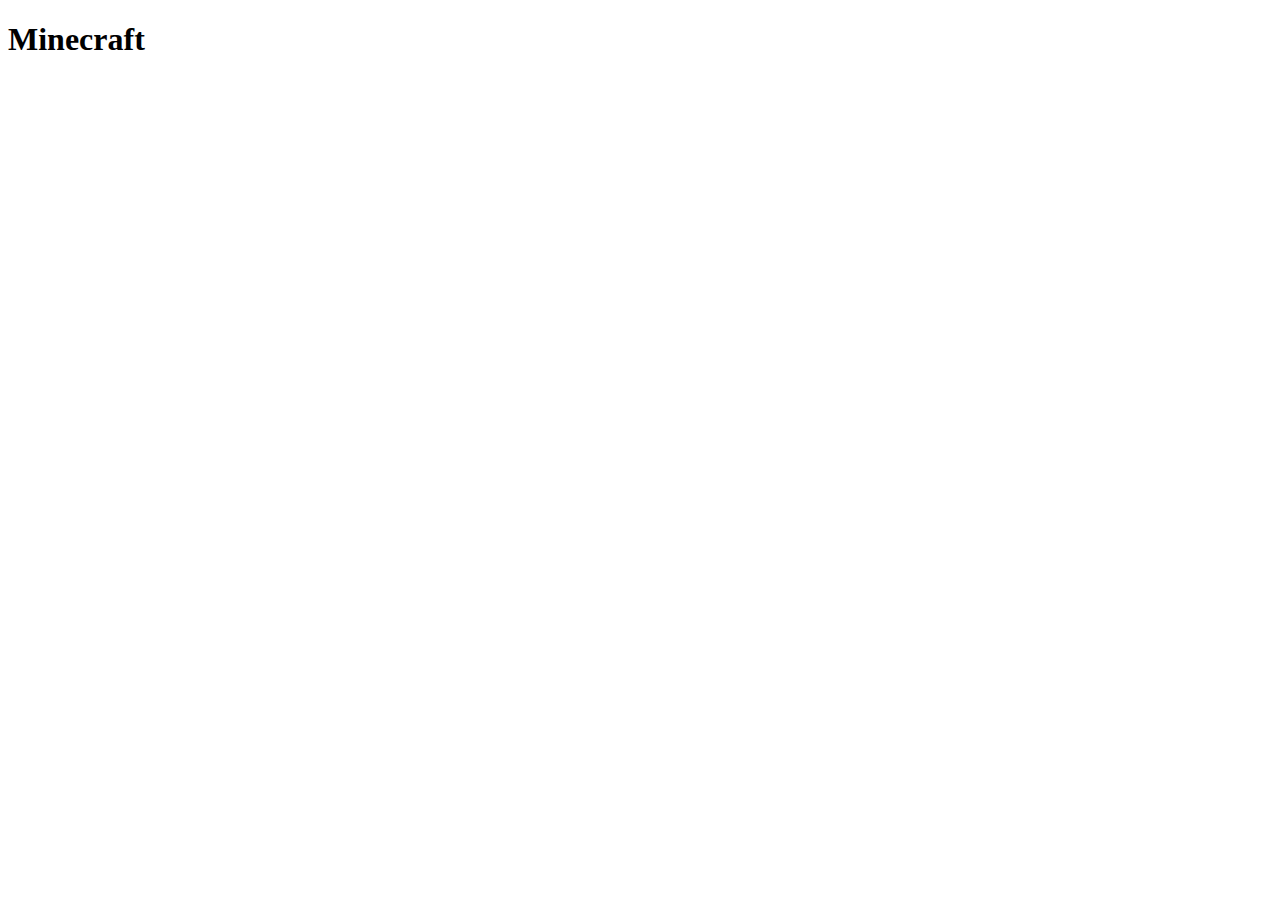
==== view/videojoc1.html @ db230e4a "creación basica de los htmls de los juegos" ====
<!DOCTYPE html>
<html lang="en">
<head>
    <meta charset="UTF-8">
    <meta name="viewport" content="width=device-width, initial-scale=1.0">
    <link  rel="stylesheet" href="../css/style.videojocs.css">
    <title>Minecraft</title>
</head>
<body>
    <header class="minecraft">
        <h1>Minecraft</h1>
    </header>
</body>
</html>
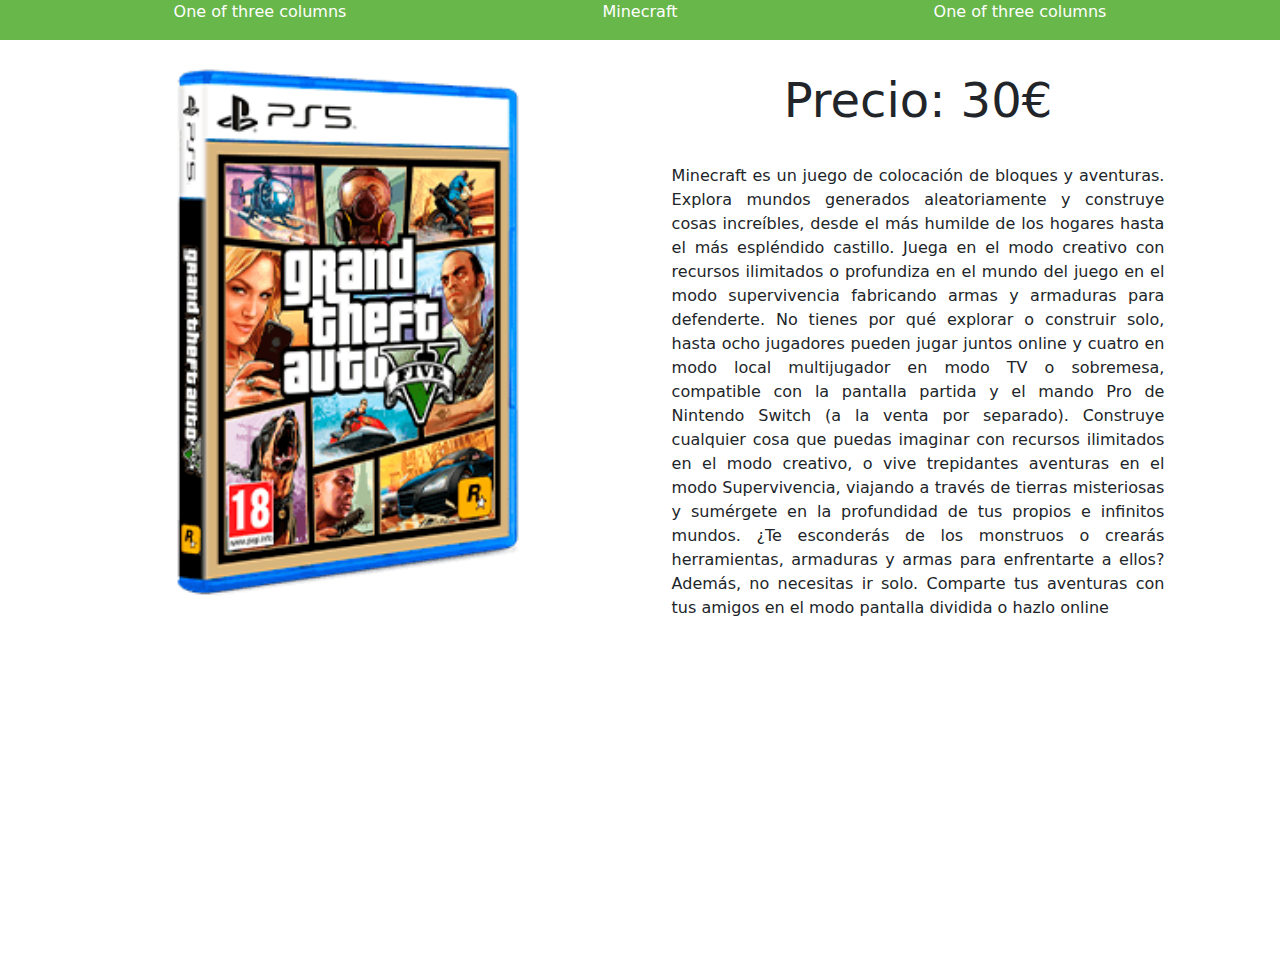
==== commit 7cd60988: "protocolo html (1)" ====
--- a/view/videojoc1.html
+++ b/view/videojoc1.html
@@ -4,11 +4,41 @@
     <meta charset="UTF-8">
     <meta name="viewport" content="width=device-width, initial-scale=1.0">
     <link  rel="stylesheet" href="../css/style.videojocs.css">
+    <link href="https://cdn.jsdelivr.net/npm/bootstrap@5.3.3/dist/css/bootstrap.min.css" rel="stylesheet" integrity="sha384-QWTKZyjpPEjISv5WaRU9OFeRpok6YctnYmDr5pNlyT2bRjXh0JMhjY6hW+ALEwIH" crossorigin="anonymous">
     <title>Minecraft</title>
 </head>
 <body>
     <header class="minecraft">
-        <h1>Minecraft</h1>
+        <div class="container text-center">
+            <div class="row align-items-start">
+              <div class="col">
+                One of three columns
+              </div>
+              <div class="col">
+                <p> Minecraft</p>
+              </div>
+              <div class="col">
+                One of three columns
+              </div>
+            </div>
+          </div>
     </header>
+    <br> 
+    <div class="container text-center">
+        <div class="row align-items-start">
+          <div class="col">
+            <img src="../img/GTA.png" style="width: 100%;">
+          </div>
+          <div class="col">
+            <p style="font-size: 300%;">Precio: 30€</p>
+            <p style="text-align: justify; margin-top: 5%; margin-left: 6%; margin-right: 6%;">Minecraft es un juego de colocación de bloques y aventuras. Explora mundos generados aleatoriamente y construye cosas increíbles, desde el más humilde de los hogares hasta el más espléndido castillo. Juega en el modo creativo con recursos ilimitados o profundiza en el mundo del juego en el modo supervivencia fabricando armas y armaduras para defenderte.
+
+                No tienes por qué explorar o construir solo, hasta ocho jugadores pueden jugar juntos online y cuatro en modo local multijugador en modo TV o sobremesa, compatible con la pantalla partida y el mando Pro de Nintendo Switch (a la venta por separado).
+                
+                Construye cualquier cosa que puedas imaginar con recursos ilimitados en el modo creativo, o vive trepidantes aventuras en el modo Supervivencia, viajando a través de tierras misteriosas y sumérgete en la profundidad de tus propios e infinitos mundos. ¿Te esconderás de los monstruos o crearás herramientas, armaduras y armas para enfrentarte a ellos? Además, no necesitas ir solo. Comparte tus aventuras con tus amigos en el modo pantalla dividida o hazlo online</p>
+                <iframe width="560" height="315" src="https://www.youtube.com/embed/QkkoHAzjnUs?si=2uC4ZXjvr0teQ8x-" title="YouTube video player" frameborder="0" allow="accelerometer; autoplay; clipboard-write; encrypted-media; gyroscope; picture-in-picture; web-share" referrerpolicy="strict-origin-when-cross-origin" allowfullscreen></iframe>
+            </div>
+        </div>
+      </div>
 </body>
 </html>--- a/css/style.videojocs.css
+++ b/css/style.videojocs.css
@@ -0,0 +1,29 @@
+.minecraft {
+    background-color: rgb(104, 183, 74);
+    color: white;
+    text-align: center;
+}
+
+.gta {
+    background-color: rgb(199, 180, 121);
+    color: black;
+    text-align: center;
+}
+
+.tetris {
+    background-color: rgb(41, 43, 122);
+    color: rgb(250, 62, 89);
+    text-align: center;
+}
+
+.wii {
+    background-color: rgb(65, 182, 239);
+    color: white;
+    text-align: center;
+}
+
+.mario {
+    background-color: rgb(196, 96, 251);
+    color: black;
+    text-align: center;
+}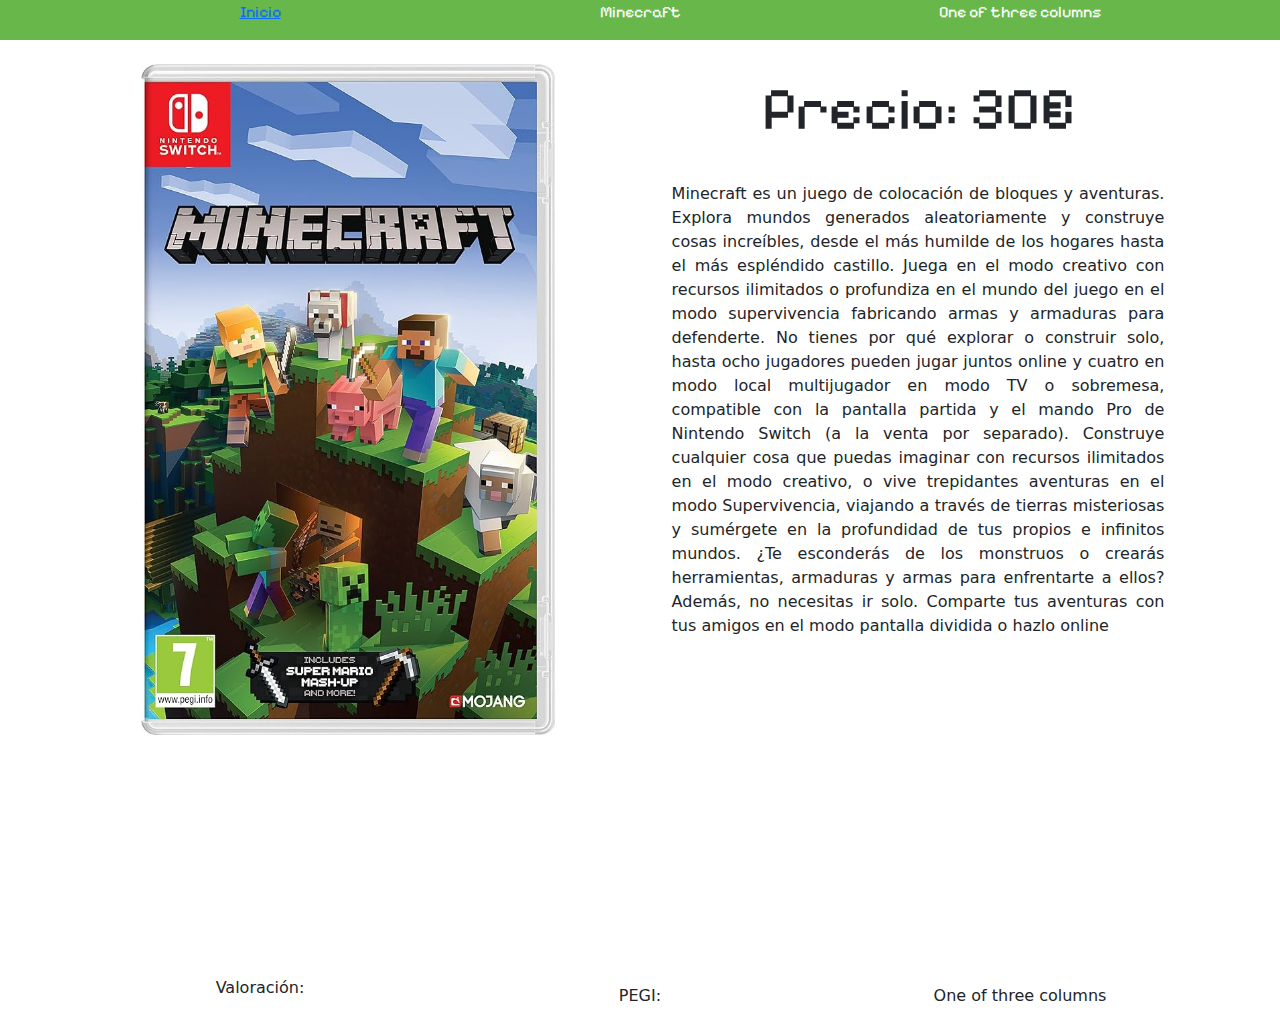
==== commit 93dbe5b8: "imagenes de inicio" ====
--- a/view/videojoc1.html
+++ b/view/videojoc1.html
@@ -12,7 +12,7 @@
         <div class="container text-center">
             <div class="row align-items-start">
               <div class="col">
-                One of three columns
+                <a href="../index.html"><p>Inicio</p></a>
               </div>
               <div class="col">
                 <p> Minecraft</p>
@@ -27,17 +27,31 @@
     <div class="container text-center">
         <div class="row align-items-start">
           <div class="col">
-            <img src="../img/GTA.png" style="width: 100%;">
+            <img src="../img/minecraft.jpg" style="width: 78%;">
           </div>
           <div class="col">
-            <p style="font-size: 300%;">Precio: 30€</p>
+            <p id="minecraftini">Precio: 30€</p>
             <p style="text-align: justify; margin-top: 5%; margin-left: 6%; margin-right: 6%;">Minecraft es un juego de colocación de bloques y aventuras. Explora mundos generados aleatoriamente y construye cosas increíbles, desde el más humilde de los hogares hasta el más espléndido castillo. Juega en el modo creativo con recursos ilimitados o profundiza en el mundo del juego en el modo supervivencia fabricando armas y armaduras para defenderte.
 
                 No tienes por qué explorar o construir solo, hasta ocho jugadores pueden jugar juntos online y cuatro en modo local multijugador en modo TV o sobremesa, compatible con la pantalla partida y el mando Pro de Nintendo Switch (a la venta por separado).
                 
                 Construye cualquier cosa que puedas imaginar con recursos ilimitados en el modo creativo, o vive trepidantes aventuras en el modo Supervivencia, viajando a través de tierras misteriosas y sumérgete en la profundidad de tus propios e infinitos mundos. ¿Te esconderás de los monstruos o crearás herramientas, armaduras y armas para enfrentarte a ellos? Además, no necesitas ir solo. Comparte tus aventuras con tus amigos en el modo pantalla dividida o hazlo online</p>
-                <iframe width="560" height="315" src="https://www.youtube.com/embed/QkkoHAzjnUs?si=2uC4ZXjvr0teQ8x-" title="YouTube video player" frameborder="0" allow="accelerometer; autoplay; clipboard-write; encrypted-media; gyroscope; picture-in-picture; web-share" referrerpolicy="strict-origin-when-cross-origin" allowfullscreen></iframe>
-            </div>
+                <iframe width="560" height="315" src="https://www.youtube.com/embed/MmB9b5njVbA?si=A2RgHhskJO3EqMlD" title="YouTube video player" frameborder="0" allow="accelerometer; autoplay; clipboard-write; encrypted-media; gyroscope; picture-in-picture; web-share" referrerpolicy="strict-origin-when-cross-origin" allowfullscreen></iframe>
+              </div>
+        </div>
+      </div>
+      <div class="container text-center">
+        <div class="row align-items-center">
+          <div class="col">
+            <p>Valoración:</p>
+
+          </div>
+          <div class="col">
+            PEGI:
+          </div>
+          <div class="col">
+            One of three columns
+          </div>
         </div>
       </div>
 </body>
--- a/css/style.videojocs.css
+++ b/css/style.videojocs.css
@@ -1,29 +1,80 @@
+@import url('https://fonts.googleapis.com/css2?family=Jaro:opsz@6..72&family=Jersey+10&family=League+Spartan:wght@100..900&family=Nunito:ital,wght@0,200..1000;1,200..1000&family=Platypi:ital,wght@0,300..800;1,300..800&family=Playfair+Display:ital,wght@0,400..900;1,400..900&family=Quicksand:wght@300..700&family=Racing+Sans+One&family=Raleway:ital,wght@0,100..900;1,100..900&family=Source+Sans+3:ital,wght@0,200..900;1,200..900&display=swap');
+@import url('https://fonts.googleapis.com/css2?family=Anton&family=Jaro:opsz@6..72&family=Jersey+10&family=League+Spartan:wght@100..900&family=Nunito:ital,wght@0,200..1000;1,200..1000&family=Platypi:ital,wght@0,300..800;1,300..800&family=Playfair+Display:ital,wght@0,400..900;1,400..900&family=Quicksand:wght@300..700&family=Racing+Sans+One&family=Raleway:ital,wght@0,100..900;1,100..900&family=Source+Sans+3:ital,wght@0,200..900;1,200..900&display=swap');
+@import url('https://fonts.googleapis.com/css2?family=Anton&family=Jaro:opsz@6..72&family=Jersey+10&family=League+Spartan:wght@100..900&family=Nunito:ital,wght@0,200..1000;1,200..1000&family=Pixelify+Sans:wght@400..700&family=Platypi:ital,wght@0,300..800;1,300..800&family=Playfair+Display:ital,wght@0,400..900;1,400..900&family=Quicksand:wght@300..700&family=Racing+Sans+One&family=Raleway:ital,wght@0,100..900;1,100..900&family=Source+Sans+3:ital,wght@0,200..900;1,200..900&display=swap');
+@import url('https://fonts.googleapis.com/css2?family=Anton&family=Jaro:opsz@6..72&family=Jersey+10&family=Kanit:ital,wght@0,100;0,200;0,300;0,400;0,500;0,600;0,700;0,800;0,900;1,100;1,200;1,300;1,400;1,500;1,600;1,700;1,800;1,900&family=League+Spartan:wght@100..900&family=Nunito:ital,wght@0,200..1000;1,200..1000&family=Pixelify+Sans:wght@400..700&family=Platypi:ital,wght@0,300..800;1,300..800&family=Playfair+Display:ital,wght@0,400..900;1,400..900&family=Quicksand:wght@300..700&family=Racing+Sans+One&family=Raleway:ital,wght@0,100..900;1,100..900&family=Source+Sans+3:ital,wght@0,200..900;1,200..900&display=swap');
+@import url('https://fonts.googleapis.com/css2?family=Anton&family=Jaro:opsz@6..72&family=Jersey+10&family=Kanit:ital,wght@0,100;0,200;0,300;0,400;0,500;0,600;0,700;0,800;0,900;1,100;1,200;1,300;1,400;1,500;1,600;1,700;1,800;1,900&family=League+Spartan:wght@100..900&family=Nunito:ital,wght@0,200..1000;1,200..1000&family=Pixelify+Sans:wght@400..700&family=Platypi:ital,wght@0,300..800;1,300..800&family=Playfair+Display:ital,wght@0,400..900;1,400..900&family=Quicksand:wght@300..700&family=Racing+Sans+One&family=Raleway:ital,wght@0,100..900;1,100..900&family=Rubik+Mono+One&family=Source+Sans+3:ital,wght@0,200..900;1,200..900&display=swap');
+
 .minecraft {
     background-color: rgb(104, 183, 74);
     color: white;
     text-align: center;
+    font-family: "Pixelify Sans", sans-serif;
+}
+
+#minecraftini {
+    font-family: "Pixelify Sans", sans-serif;
+    font-size: 60px;
 }
 
 .gta {
     background-color: rgb(199, 180, 121);
     color: black;
     text-align: center;
+    font-family: "Anton", sans-serif;
+}
+
+#gtaini {
+    font-family: "Anton", sans-serif;
+    font-size: 60px;
 }
 
 .tetris {
     background-color: rgb(41, 43, 122);
     color: rgb(250, 62, 89);
     text-align: center;
+    font-family: "Jersey 10", sans-serif;
+}
+
+#tetrisini {
+    font-family: "Jersey 10", sans-serif;
+    font-size: 60px;
 }
 
 .wii {
     background-color: rgb(65, 182, 239);
     color: white;
     text-align: center;
+    font-family: "Kanit", sans-serif;
+}
+
+#wiiini {
+    font-family: "Kanit", sans-serif;
+    font-size: 60px;
 }
 
 .mario {
     background-color: rgb(196, 96, 251);
     color: black;
     text-align: center;
-}+    font-family: "Rubik Mono One", monospace; 
+}
+
+#marioini {
+    font-family: "Rubik Mono One", monospace; 
+    font-size: 60px;
+}
+
+#container {
+    display: flex;
+    justify-content: center;
+}
+table {
+    width: 100%;
+    border-collapse: collapse;
+}
+td {
+    border: 1px solid black;
+    padding: 10px;
+    text-align: center;
+}
+
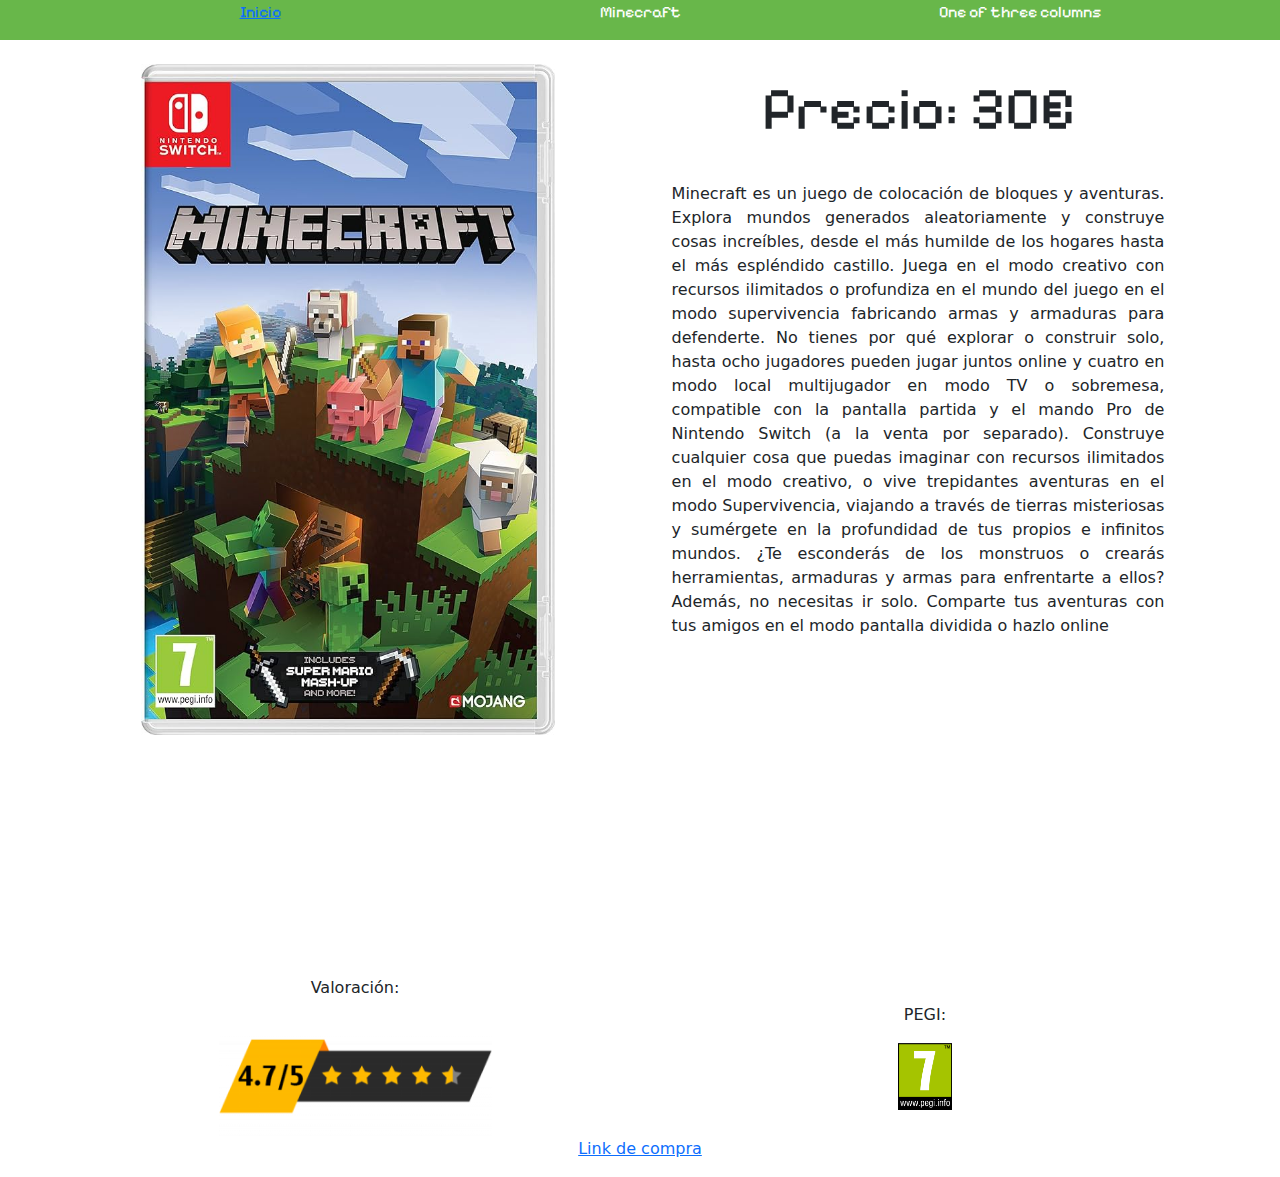
==== commit 104e0f48: "añadido vario" ====
--- a/view/videojoc1.html
+++ b/view/videojoc1.html
@@ -44,13 +44,13 @@
         <div class="row align-items-center">
           <div class="col">
             <p>Valoración:</p>
-
+              <img src="../img/estrellas-300x133.webp" class="valoracion"> </div>
+          <div class="col">
+            <p>PEGI:</p>
+            <img src="../img/pegi7.png" class="pegi"> </div>
           </div>
           <div class="col">
-            PEGI:
-          </div>
-          <div class="col">
-            One of three columns
+            <a href="https://www.game.es/VIDEOJUEGOS/PUZZLE/PLAYSTATION-4/MINECRAFT-STARTER-COLLECTION-REFRESH/191232#valoracion"><p> Link de compra</p></a>
           </div>
         </div>
       </div>
--- a/css/style.videojocs.css
+++ b/css/style.videojocs.css
@@ -78,3 +78,9 @@
     text-align: center;
 }
 
+.valoracion {
+    width: 50%;
+}
+.pegi {
+    width: 10%;
+}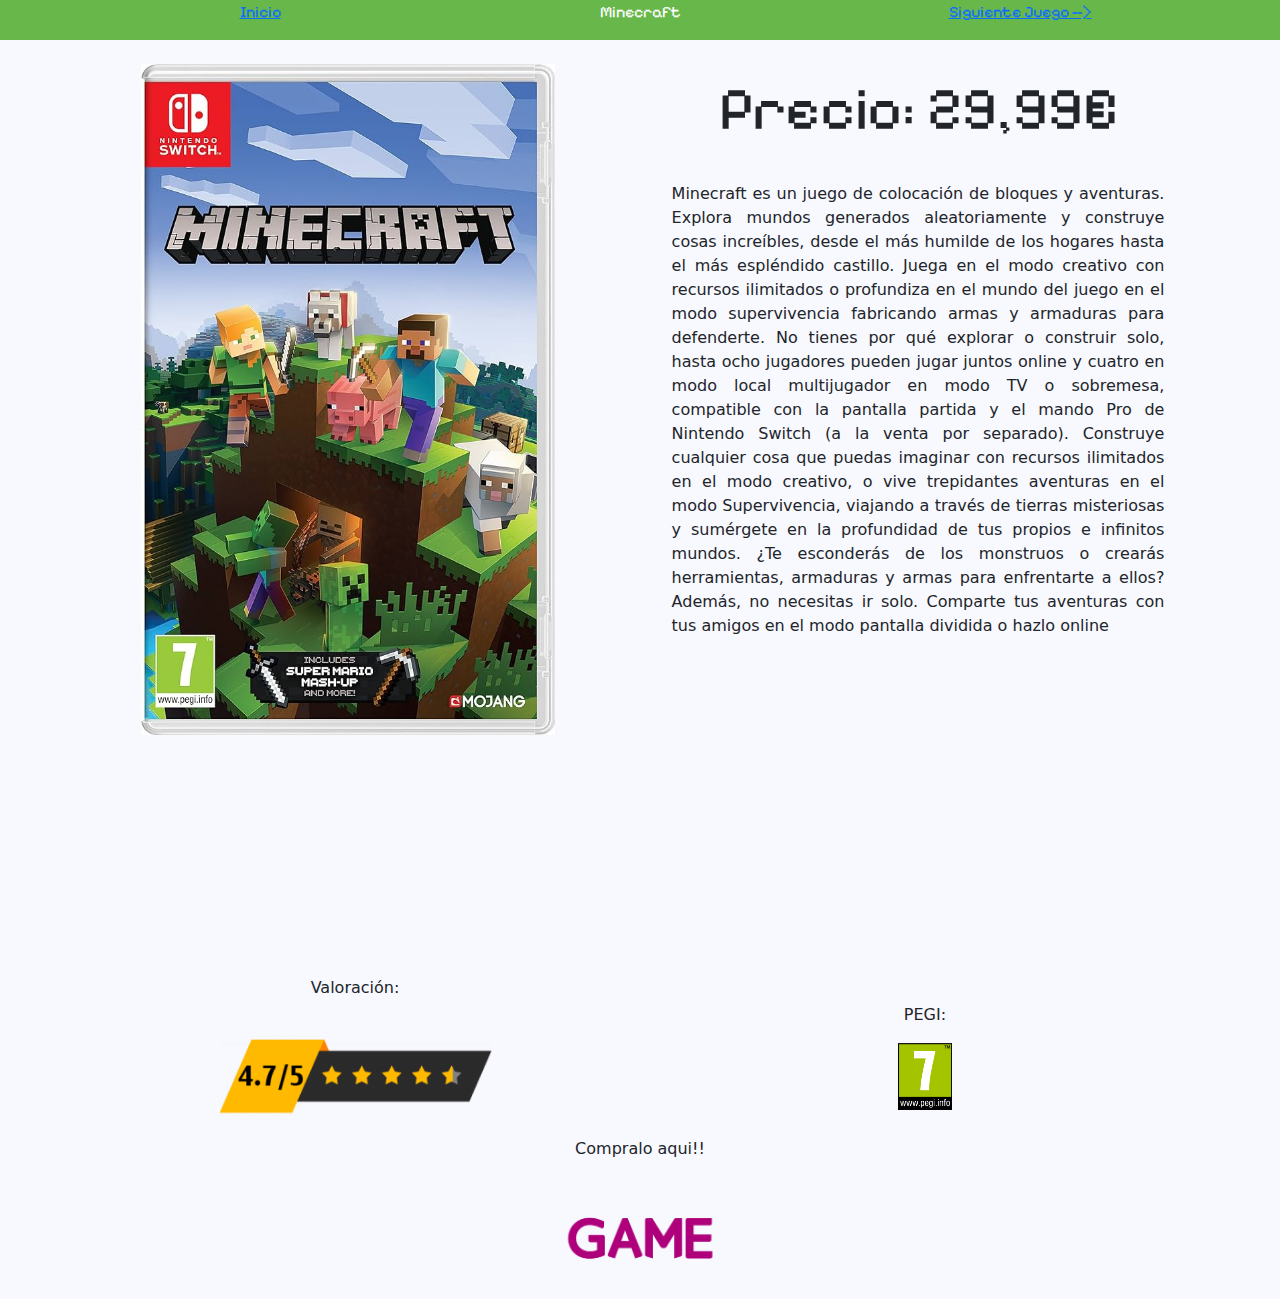
==== commit 6ccabed3: "fondo de color a los juegos + link a las páginas" ====
--- a/view/videojoc1.html
+++ b/view/videojoc1.html
@@ -7,7 +7,7 @@
     <link href="https://cdn.jsdelivr.net/npm/bootstrap@5.3.3/dist/css/bootstrap.min.css" rel="stylesheet" integrity="sha384-QWTKZyjpPEjISv5WaRU9OFeRpok6YctnYmDr5pNlyT2bRjXh0JMhjY6hW+ALEwIH" crossorigin="anonymous">
     <title>Minecraft</title>
 </head>
-<body>
+<body class="minecraftfondo">
     <header class="minecraft">
         <div class="container text-center">
             <div class="row align-items-start">
@@ -18,7 +18,7 @@
                 <p> Minecraft</p>
               </div>
               <div class="col">
-                One of three columns
+                <a href="./videojoc2.html"><p>Siguiente Juego --></p></a>
               </div>
             </div>
           </div>
@@ -30,7 +30,7 @@
             <img src="../img/minecraft.jpg" style="width: 78%;">
           </div>
           <div class="col">
-            <p id="minecraftini">Precio: 30€</p>
+            <p id="minecraftini">Precio: 29,99€</p>
             <p style="text-align: justify; margin-top: 5%; margin-left: 6%; margin-right: 6%;">Minecraft es un juego de colocación de bloques y aventuras. Explora mundos generados aleatoriamente y construye cosas increíbles, desde el más humilde de los hogares hasta el más espléndido castillo. Juega en el modo creativo con recursos ilimitados o profundiza en el mundo del juego en el modo supervivencia fabricando armas y armaduras para defenderte.
 
                 No tienes por qué explorar o construir solo, hasta ocho jugadores pueden jugar juntos online y cuatro en modo local multijugador en modo TV o sobremesa, compatible con la pantalla partida y el mando Pro de Nintendo Switch (a la venta por separado).
@@ -50,7 +50,8 @@
             <img src="../img/pegi7.png" class="pegi"> </div>
           </div>
           <div class="col">
-            <a href="https://www.game.es/VIDEOJUEGOS/PUZZLE/PLAYSTATION-4/MINECRAFT-STARTER-COLLECTION-REFRESH/191232#valoracion"><p> Link de compra</p></a>
+            <p>Compralo aqui!!</p>
+            <a href="https://www.game.es/VIDEOJUEGOS/PUZZLE/PLAYSTATION-4/MINECRAFT-STARTER-COLLECTION-REFRESH/191232#valoracion"><img src="../img/game.png" class="game"></a>
           </div>
         </div>
       </div>
--- a/css/style.videojocs.css
+++ b/css/style.videojocs.css
@@ -3,6 +3,26 @@
 @import url('https://fonts.googleapis.com/css2?family=Anton&family=Jaro:opsz@6..72&family=Jersey+10&family=League+Spartan:wght@100..900&family=Nunito:ital,wght@0,200..1000;1,200..1000&family=Pixelify+Sans:wght@400..700&family=Platypi:ital,wght@0,300..800;1,300..800&family=Playfair+Display:ital,wght@0,400..900;1,400..900&family=Quicksand:wght@300..700&family=Racing+Sans+One&family=Raleway:ital,wght@0,100..900;1,100..900&family=Source+Sans+3:ital,wght@0,200..900;1,200..900&display=swap');
 @import url('https://fonts.googleapis.com/css2?family=Anton&family=Jaro:opsz@6..72&family=Jersey+10&family=Kanit:ital,wght@0,100;0,200;0,300;0,400;0,500;0,600;0,700;0,800;0,900;1,100;1,200;1,300;1,400;1,500;1,600;1,700;1,800;1,900&family=League+Spartan:wght@100..900&family=Nunito:ital,wght@0,200..1000;1,200..1000&family=Pixelify+Sans:wght@400..700&family=Platypi:ital,wght@0,300..800;1,300..800&family=Playfair+Display:ital,wght@0,400..900;1,400..900&family=Quicksand:wght@300..700&family=Racing+Sans+One&family=Raleway:ital,wght@0,100..900;1,100..900&family=Source+Sans+3:ital,wght@0,200..900;1,200..900&display=swap');
 @import url('https://fonts.googleapis.com/css2?family=Anton&family=Jaro:opsz@6..72&family=Jersey+10&family=Kanit:ital,wght@0,100;0,200;0,300;0,400;0,500;0,600;0,700;0,800;0,900;1,100;1,200;1,300;1,400;1,500;1,600;1,700;1,800;1,900&family=League+Spartan:wght@100..900&family=Nunito:ital,wght@0,200..1000;1,200..1000&family=Pixelify+Sans:wght@400..700&family=Platypi:ital,wght@0,300..800;1,300..800&family=Playfair+Display:ital,wght@0,400..900;1,400..900&family=Quicksand:wght@300..700&family=Racing+Sans+One&family=Raleway:ital,wght@0,100..900;1,100..900&family=Rubik+Mono+One&family=Source+Sans+3:ital,wght@0,200..900;1,200..900&display=swap');
+
+body.minecraftfondo {
+    background-color: ghostwhite;
+}
+
+body.gtafondo {
+    background-color: ghostwhite;
+}
+
+body.tetrisfondo {
+    background-color: ghostwhite;
+}
+
+body.wiifondo {
+    background-color: ghostwhite;
+}
+
+body.mariofondo {
+    background-color: ghostwhite;
+}
 
 .minecraft {
     background-color: rgb(104, 183, 74);
@@ -83,4 +103,8 @@
 }
 .pegi {
     width: 10%;
+}
+
+.game {
+    width: 15%;
 }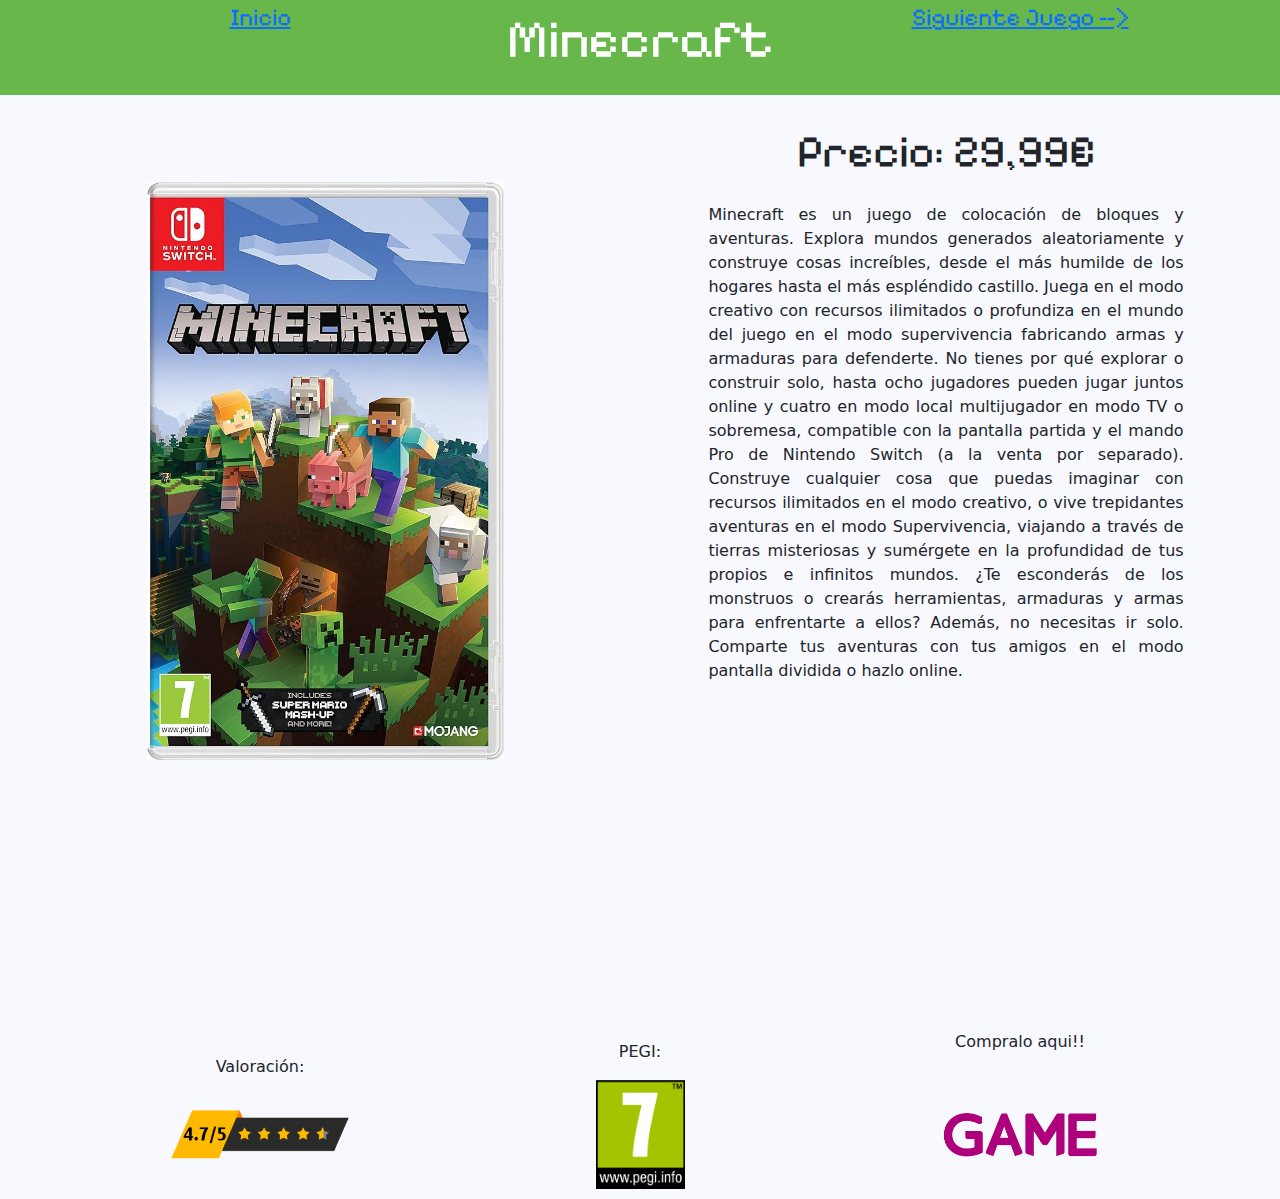
==== commit 61e102d5: "arreglo de las pág web" ====
--- a/view/videojoc1.html
+++ b/view/videojoc1.html
@@ -15,7 +15,7 @@
                 <a href="../index.html"><p>Inicio</p></a>
               </div>
               <div class="col">
-                <p> Minecraft</p>
+                <p id="titulo1"> Minecraft</p>
               </div>
               <div class="col">
                 <a href="./videojoc2.html"><p>Siguiente Juego --></p></a>
@@ -24,21 +24,17 @@
           </div>
     </header>
     <br> 
-    <div class="container text-center">
-        <div class="row align-items-start">
-          <div class="col">
-            <img src="../img/minecraft.jpg" style="width: 78%;">
-          </div>
-          <div class="col">
+    <div class="fila1">
+        <div col-izq>
+            <img id="fotoprincipal" src="../img/minecraft.jpg">
+        </div>
+        <div class="col-der">
             <p id="minecraftini">Precio: 29,99€</p>
-            <p style="text-align: justify; margin-top: 5%; margin-left: 6%; margin-right: 6%;">Minecraft es un juego de colocación de bloques y aventuras. Explora mundos generados aleatoriamente y construye cosas increíbles, desde el más humilde de los hogares hasta el más espléndido castillo. Juega en el modo creativo con recursos ilimitados o profundiza en el mundo del juego en el modo supervivencia fabricando armas y armaduras para defenderte.
-
-                No tienes por qué explorar o construir solo, hasta ocho jugadores pueden jugar juntos online y cuatro en modo local multijugador en modo TV o sobremesa, compatible con la pantalla partida y el mando Pro de Nintendo Switch (a la venta por separado).
-                
-                Construye cualquier cosa que puedas imaginar con recursos ilimitados en el modo creativo, o vive trepidantes aventuras en el modo Supervivencia, viajando a través de tierras misteriosas y sumérgete en la profundidad de tus propios e infinitos mundos. ¿Te esconderás de los monstruos o crearás herramientas, armaduras y armas para enfrentarte a ellos? Además, no necesitas ir solo. Comparte tus aventuras con tus amigos en el modo pantalla dividida o hazlo online</p>
-                <iframe width="560" height="315" src="https://www.youtube.com/embed/MmB9b5njVbA?si=A2RgHhskJO3EqMlD" title="YouTube video player" frameborder="0" allow="accelerometer; autoplay; clipboard-write; encrypted-media; gyroscope; picture-in-picture; web-share" referrerpolicy="strict-origin-when-cross-origin" allowfullscreen></iframe>
-              </div>
+            <p id="textomine">Minecraft es un juego de colocación de bloques y aventuras. Explora mundos generados aleatoriamente y construye cosas increíbles, desde el más humilde de los hogares hasta el más espléndido castillo. Juega en el modo creativo con recursos ilimitados o profundiza en el mundo del juego en el modo supervivencia fabricando armas y armaduras para defenderte. No tienes por qué explorar o construir solo, hasta ocho jugadores pueden jugar juntos online y cuatro en modo local multijugador en modo TV o sobremesa, compatible con la pantalla partida y el mando Pro de Nintendo Switch (a la venta por separado). Construye cualquier cosa que puedas imaginar con recursos ilimitados en el modo creativo, o vive trepidantes aventuras en el modo Supervivencia, viajando a través de tierras misteriosas y sumérgete en la profundidad de tus propios e infinitos mundos. ¿Te esconderás de los monstruos o crearás herramientas, armaduras y armas para enfrentarte a ellos? Además, no necesitas ir solo. Comparte tus aventuras con tus amigos en el modo pantalla dividida o hazlo online.</p>
+            <iframe class="video" src="https://www.youtube.com/embed/MmB9b5njVbA?si=A2RgHhskJO3EqMlD" title="YouTube video player" frameborder="0" allow="accelerometer; autoplay; clipboard-write; encrypted-media; gyroscope; picture-in-picture; web-share" referrerpolicy="strict-origin-when-cross-origin" allowfullscreen></iframe>
         </div>
+        </div>
+        <br>
       </div>
       <div class="container text-center">
         <div class="row align-items-center">
@@ -47,7 +43,7 @@
               <img src="../img/estrellas-300x133.webp" class="valoracion"> </div>
           <div class="col">
             <p>PEGI:</p>
-            <img src="../img/pegi7.png" class="pegi"> </div>
+            <img src="../img/pegi7.png" class="pegi">
           </div>
           <div class="col">
             <p>Compralo aqui!!</p>
@@ -56,4 +52,6 @@
         </div>
       </div>
 </body>
-</html>+</html>
+
+
--- a/css/style.videojocs.css
+++ b/css/style.videojocs.css
@@ -3,6 +3,8 @@
 @import url('https://fonts.googleapis.com/css2?family=Anton&family=Jaro:opsz@6..72&family=Jersey+10&family=League+Spartan:wght@100..900&family=Nunito:ital,wght@0,200..1000;1,200..1000&family=Pixelify+Sans:wght@400..700&family=Platypi:ital,wght@0,300..800;1,300..800&family=Playfair+Display:ital,wght@0,400..900;1,400..900&family=Quicksand:wght@300..700&family=Racing+Sans+One&family=Raleway:ital,wght@0,100..900;1,100..900&family=Source+Sans+3:ital,wght@0,200..900;1,200..900&display=swap');
 @import url('https://fonts.googleapis.com/css2?family=Anton&family=Jaro:opsz@6..72&family=Jersey+10&family=Kanit:ital,wght@0,100;0,200;0,300;0,400;0,500;0,600;0,700;0,800;0,900;1,100;1,200;1,300;1,400;1,500;1,600;1,700;1,800;1,900&family=League+Spartan:wght@100..900&family=Nunito:ital,wght@0,200..1000;1,200..1000&family=Pixelify+Sans:wght@400..700&family=Platypi:ital,wght@0,300..800;1,300..800&family=Playfair+Display:ital,wght@0,400..900;1,400..900&family=Quicksand:wght@300..700&family=Racing+Sans+One&family=Raleway:ital,wght@0,100..900;1,100..900&family=Source+Sans+3:ital,wght@0,200..900;1,200..900&display=swap');
 @import url('https://fonts.googleapis.com/css2?family=Anton&family=Jaro:opsz@6..72&family=Jersey+10&family=Kanit:ital,wght@0,100;0,200;0,300;0,400;0,500;0,600;0,700;0,800;0,900;1,100;1,200;1,300;1,400;1,500;1,600;1,700;1,800;1,900&family=League+Spartan:wght@100..900&family=Nunito:ital,wght@0,200..1000;1,200..1000&family=Pixelify+Sans:wght@400..700&family=Platypi:ital,wght@0,300..800;1,300..800&family=Playfair+Display:ital,wght@0,400..900;1,400..900&family=Quicksand:wght@300..700&family=Racing+Sans+One&family=Raleway:ital,wght@0,100..900;1,100..900&family=Rubik+Mono+One&family=Source+Sans+3:ital,wght@0,200..900;1,200..900&display=swap');
+@import url('https://fonts.googleapis.com/css2?family=Anton&family=Jaro:opsz@6..72&family=Jersey+10&family=Kanit:ital,wght@0,100;0,200;0,300;0,400;0,500;0,600;0,700;0,800;0,900;1,100;1,200;1,300;1,400;1,500;1,600;1,700;1,800;1,900&family=League+Spartan:wght@100..900&family=Nunito:ital,wght@0,200..1000;1,200..1000&family=Pixelify+Sans:wght@400..700&family=Platypi:ital,wght@0,300..800;1,300..800&family=Playfair+Display:ital,wght@0,400..900;1,400..900&family=Quicksand:wght@300..700&family=Racing+Sans+One&family=Raleway:ital,wght@0,100..900;1,100..900&family=Rubik+Mono+One&family=Source+Sans+3:ital,wght@0,200..900;1,200..900&display=swap');
+
 
 body.minecraftfondo {
     background-color: ghostwhite;
@@ -28,24 +30,84 @@
     background-color: rgb(104, 183, 74);
     color: white;
     text-align: center;
+    font-size: 150%;
     font-family: "Pixelify Sans", sans-serif;
+}
+
+#titulo1 {
+    font-size: 220%;
+}
+
+.fila1 {
+    display: flex;
+    width: 100%; 
+}
+
+.col-izq {
+    width: 100%;
+}
+
+#fotoprincipal {
+    width: 120%;
+    padding-left: 35%;
+    margin-top: 15%;
+}
+
+.col-der {
+    text-align: center;
+    width: 78%;
+    padding-left: 20%;
+    padding-right: 5%;
+    margin-top: -0%; 
 }
 
 #minecraftini {
     font-family: "Pixelify Sans", sans-serif;
-    font-size: 60px;
-}
+    font-size: 45px;
+}
+
+#textomine {
+    text-align: justify; 
+    padding-left: 6%; 
+    padding-right: 6%; 
+} 
+
+.video {
+    width: 540px;
+    height: 300px;
+}
+
 
 .gta {
     background-color: rgb(199, 180, 121);
     color: black;
     text-align: center;
+    font-size: 150%;
     font-family: "Anton", sans-serif;
 }
 
 #gtaini {
     font-family: "Anton", sans-serif;
-    font-size: 60px;
+    font-size: 45px;
+    margin-top: 5%;
+}
+
+#fotoprincipal2 {
+    width: 250%;
+    padding-left: 35%;
+    margin-top: 15%;
+}
+
+#textogta {
+    text-align: justify; 
+    padding-left: 29%; 
+    padding-right: 2%; 
+} 
+
+.video2 {
+    width: 650px;
+    height: 300px;
+    padding-left: 20%; 
 }
 
 .tetris {
@@ -58,18 +120,56 @@
 #tetrisini {
     font-family: "Jersey 10", sans-serif;
     font-size: 60px;
+    margin-top: 5%;
+}
+
+#fotoprincipal3 {
+    width: 120%;
+    padding-left: 20%;
+    margin-top: 15%;
+}
+
+.video3 {
+    width: 650px;
+    height: 300px;
+    padding-left: 2%;
+}
+
+#textotetris {
+    text-align: justify; 
+    padding-left: 6%; 
+    padding-right: 6%; 
 }
 
 .wii {
     background-color: rgb(65, 182, 239);
-    color: white;
-    text-align: center;
+    text-align: center;
+    font-size: 150%;
     font-family: "Kanit", sans-serif;
 }
 
 #wiiini {
     font-family: "Kanit", sans-serif;
     font-size: 60px;
+    margin-top: -3%;
+}
+
+#textowii {
+    text-align: justify; 
+    padding-left: 20%; 
+    padding-right: 3%; 
+}
+
+#fotoprincipal4 {
+    width: 215%;
+    padding-left: 35%;
+    margin-top: 15%;
+}
+
+.video4 {
+    width: 600px;
+    height: 270px;
+    padding-left: 7%;
 }
 
 .mario {
@@ -77,34 +177,82 @@
     color: black;
     text-align: center;
     font-family: "Rubik Mono One", monospace; 
+    font-size: 115%;
+}
+
+#titulo5 {
+    font-size: 125%;
 }
 
 #marioini {
     font-family: "Rubik Mono One", monospace; 
-    font-size: 60px;
+    font-size: 60px;    
+    padding-left: 10%; 
+}
+
+#textomario {
+    text-align: justify; 
+    padding-left: 20%; 
+    padding-right: 3%; 
+}
+
+#fotoprincipal5 {
+    width: 215%;
+    padding-left: 45%;
+    margin-top: 15%;
+}
+
+.video5 {
+    width: 600px;
+    height: 290px;
+    padding-left: 7%;
 }
 
 #container {
     display: flex;
     justify-content: center;
-}
+    padding-left: 5%;
+    padding-right: 5%;
+}
+
+#personajesmario {
+    font-size: 30px;
+    text-align: center;
+    font-family: "Rubik Mono One", monospace; 
+}
+
 table {
     width: 100%;
     border-collapse: collapse;
 }
+
 td {
-    border: 1px solid black;
-    padding: 10px;
-    text-align: center;
+    border: 3px solid rgb(196, 96, 251);
+    text-align: center;
+    color: rgb(196, 96, 251);
+    font-size: 15px;
+    font-family: "Rubik Mono One", monospace; 
 }
 
 .valoracion {
     width: 50%;
 }
 .pegi {
-    width: 10%;
+    width: 25%;
 }
 
 .game {
-    width: 15%;
+    width: 50%;
+}
+
+@media screen and (max-width: 500px) {
+    #fotomine {
+        width: 35%;
+    }
+    
+    .video {
+        width: 15%;
+    }
+
+    
 }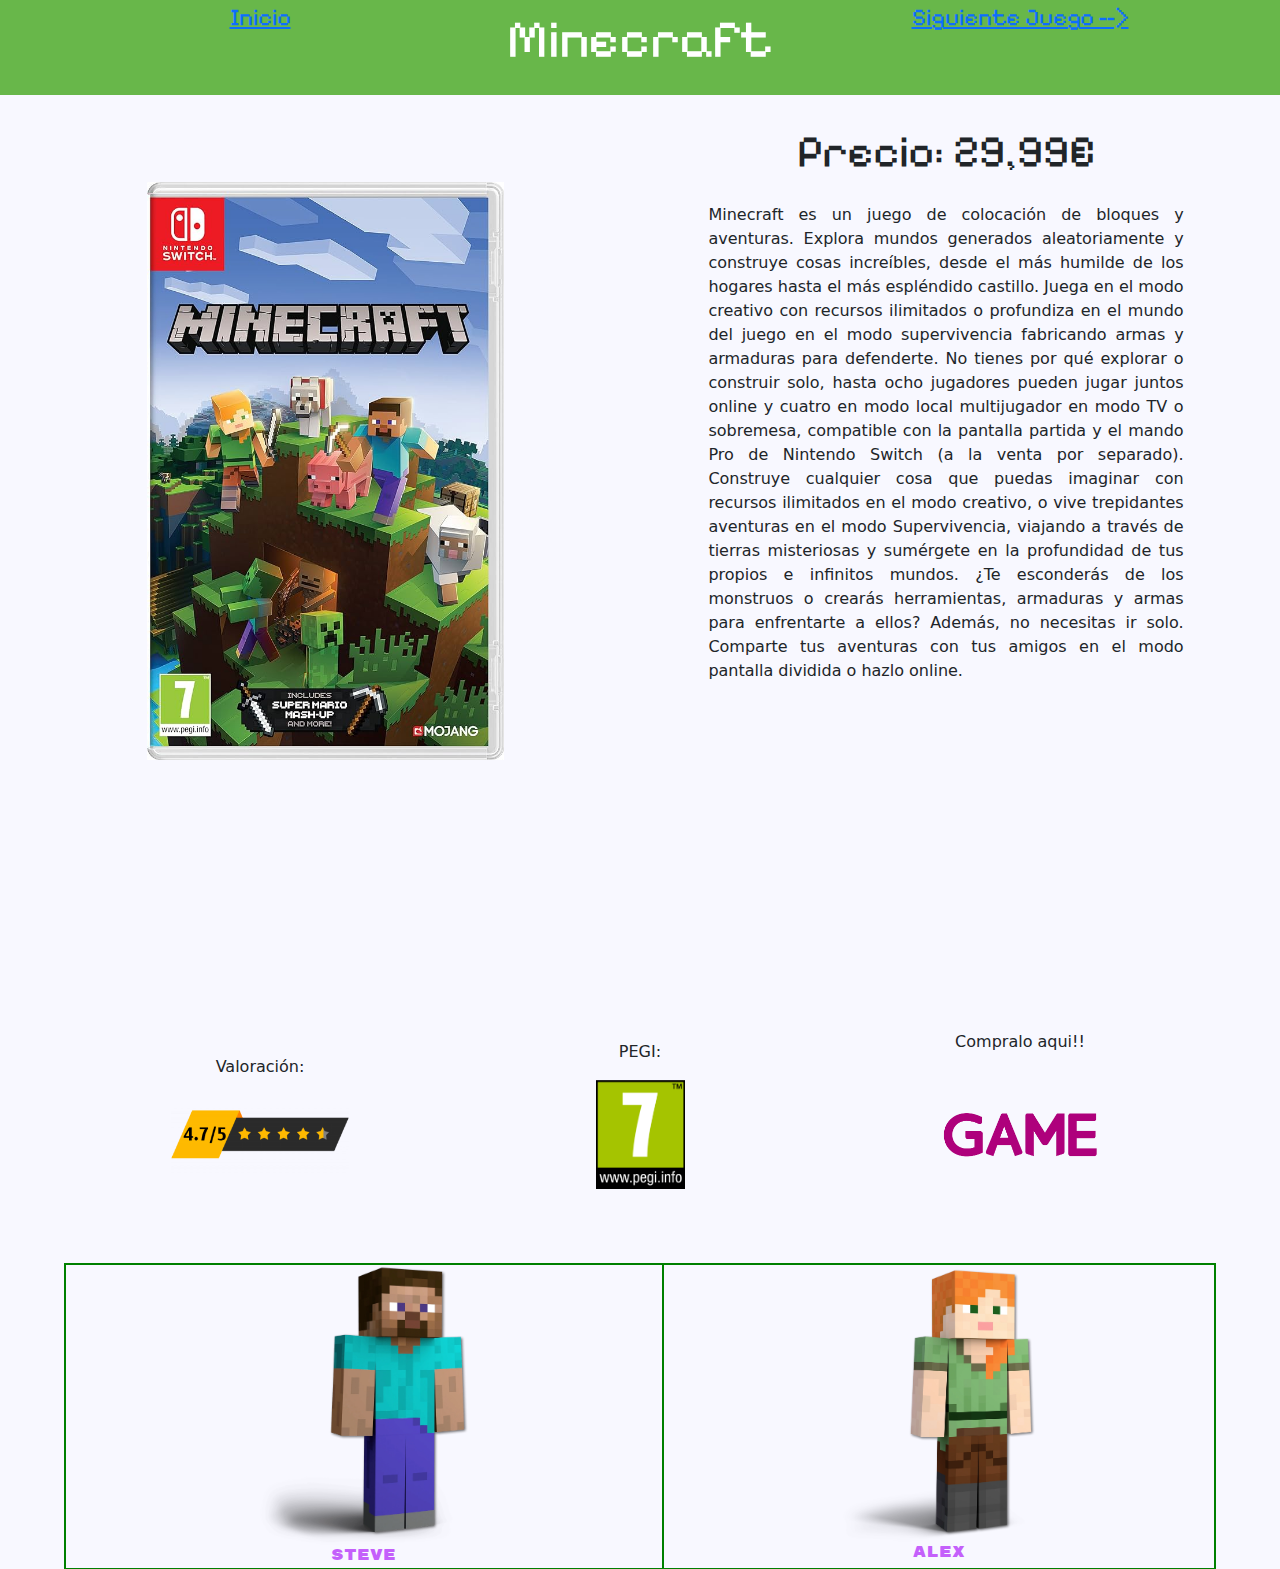
==== commit 1ab7bece: "comimt final (tablas y retoques finales)" ====
--- a/view/videojoc1.html
+++ b/view/videojoc1.html
@@ -6,6 +6,8 @@
     <link  rel="stylesheet" href="../css/style.videojocs.css">
     <link href="https://cdn.jsdelivr.net/npm/bootstrap@5.3.3/dist/css/bootstrap.min.css" rel="stylesheet" integrity="sha384-QWTKZyjpPEjISv5WaRU9OFeRpok6YctnYmDr5pNlyT2bRjXh0JMhjY6hW+ALEwIH" crossorigin="anonymous">
     <title>Minecraft</title>
+    <link rel="icon" href="../img/logominecreaft.png">
+
 </head>
 <body class="minecraftfondo">
     <header class="minecraft">
@@ -51,6 +53,18 @@
           </div>
         </div>
       </div>
+      <div>
+        <table style="margin-top: 5%; border-collapse: collapse;" class="tablaminecraft">
+          <tr>
+            <td style="border: 2px solid green;"><img src="../img/Steve_SSBU.png" alt="Steve" class="tabla1"><br>Steve</td>
+            <td style="border: 2px solid green;"><img src="../img/ALEX.png" alt="Alex" class="tabla1"><br>Alex</td>
+
+          </tr>
+          <tr>
+          </tr>
+        </table>
+      </div> 
+      
 </body>
 </html>
 
--- a/css/style.videojocs.css
+++ b/css/style.videojocs.css
@@ -245,14 +245,238 @@
     width: 50%;
 }
 
+.tabla1 {
+    width: 35%;
+}
+.tabla2 {
+    width: 50%;
+}
+
+#miiwii{
+    width: 25%;
+}
+
+.tablaminecraft {
+    display: flex;
+    justify-content: center;
+    padding-left: 5%;
+    padding-right: 5%;
+    width: 100%;
+    font-family: "Pixelify Sans", sans-serif;
+}
+
+.tablagta {
+    padding-left: 5%;
+    padding-right: 5%;
+    font-family: "Anton", sans-serif;
+}
+.tablawii {
+    padding-left: 5%;
+    padding-right: 5%;
+    font-family: "Kanit", sans-serif;
+}
+
 @media screen and (max-width: 500px) {
-    #fotomine {
-        width: 35%;
-    }
+    .minecraft {
+        background-color: rgb(104, 183, 74);
+        color: white;
+        text-align: center;
+        font-size: 90%;
+        font-family: "Pixelify Sans", sans-serif;
+    }
+    
+    #titulo1 {
+        font-size: 220%;
+    }
+    
+    .fila1 {
+        display: block;
+        /* width: 100%;  */
+    }
+    
+    .col-izq {
+        width: 100%;
+    }
+    
+    #fotoprincipal {
+        width: 100%;
+        padding-right: 5%;
+        padding-left: 5%;
+        margin-top: 5%;
+    }
+    
+    .col-der {
+        text-align: center;
+        width: 100%;
+        padding-left: 10%;
+        padding-right: 5%;
+        margin-top: 1%; 
+    }
+    
+    #minecraftini {
+        font-family: "Pixelify Sans", sans-serif;
+        font-size: 45px;
+    }
+    
+    #textomine {
+        text-align: justify; 
+        padding-left: 6%; 
+        padding-right: 6%; 
+    } 
     
     .video {
-        width: 15%;
-    }
-
-    
+        width: 100%;
+        padding-left: 5%;
+        padding-right: 5%;
+        
+    }
+
+    .gta {
+        background-color: rgb(199, 180, 121);
+        color: black;
+        text-align: center;
+        font-size: 90%;
+        font-family: "Anton", sans-serif;
+    }
+    
+    #gtaini {
+        font-family: "Anton", sans-serif;
+        font-size: 45px;
+    }
+    
+    #fotoprincipal2 {
+        width: 100%;
+        padding-right: 5%;
+        padding-left: 5%;
+        margin-top: 5%;
+    }
+    
+    #textogta {
+        text-align: justify; 
+        padding-left: 6%; 
+        padding-right: 6%; 
+    } 
+    
+    .video2 {
+        width: 100%;
+        padding-left: 5%;
+        padding-right: 5%;
+    }
+    
+    .tetris {
+        background-color: rgb(41, 43, 122);
+        color: rgb(250, 62, 89);
+        text-align: center;
+        font-size: 120%;
+        font-family: "Jersey 10", sans-serif;
+    }
+    
+    #tetrisini {
+        font-family: "Jersey 10", sans-serif;
+        font-size: 85px;
+    }
+    
+    #fotoprincipal3 {
+        width: 100%;
+        padding-right: 5%;
+        padding-left: 5%;
+        margin-top: 5%;
+    }
+    
+    .video3 {
+        width: 100%;
+        padding-left: 5%;
+        padding-right: 5%;
+    }
+    
+    #textotetris {
+        text-align: justify; 
+        padding-left: 6%; 
+        padding-right: 6%; 
+    }
+
+    .wii {
+        background-color: rgb(65, 182, 239);
+        text-align: center;
+        font-size: 90%;
+        font-family: "Kanit", sans-serif;
+    }
+    
+    #wiiini {
+        font-family: "Kanit", sans-serif;
+        font-size: 60px;
+    }
+    
+    #textowii {
+        text-align: justify; 
+        padding-left: 6%; 
+        padding-right: 6%;  
+    }
+    
+    #fotoprincipal4 {
+        width: 100%;
+        padding-right: 5%;
+        padding-left: 5%;
+        margin-top: 5%;
+    }
+    
+    .video4 {
+        width: 100%;
+        padding-left: 5%;
+        padding-right: 5%;
+    }
+
+    .mario {
+        background-color: rgb(196, 96, 251);
+        color: black;
+        text-align: center;
+        font-size: 80%;
+        font-family: "Rubik Mono One", monospace; 
+    }
+    
+    #titulo5 {
+        font-size: 130%;
+    }
+    
+    #marioini {
+        font-family: "Rubik Mono One", monospace; 
+        font-size: 220%;
+        padding-right: 12%;
+        padding-left: -10%;
+    }
+    
+    #textomario {
+        text-align: justify; 
+        padding-left: 6%; 
+        padding-right: 6%; 
+    }
+    
+    #fotoprincipal5 {
+        width: 100%;
+        padding-right: 5%;
+        padding-left: 5%;
+        margin-top: 5%;
+    }
+    
+    .video5 {
+        width: 100%;
+        padding-left: 5%;
+        padding-right: 5%;
+    }
+    
+    #personajesmario {
+        font-size: 30px;
+        text-align: center;
+        font-family: "Rubik Mono One", monospace; 
+    }
+    
+    table {
+        width: 100%;
+    }
+    table td {
+        display: block;
+        text-align: center;
+        margin-bottom: 20px;
+    }
+
 }